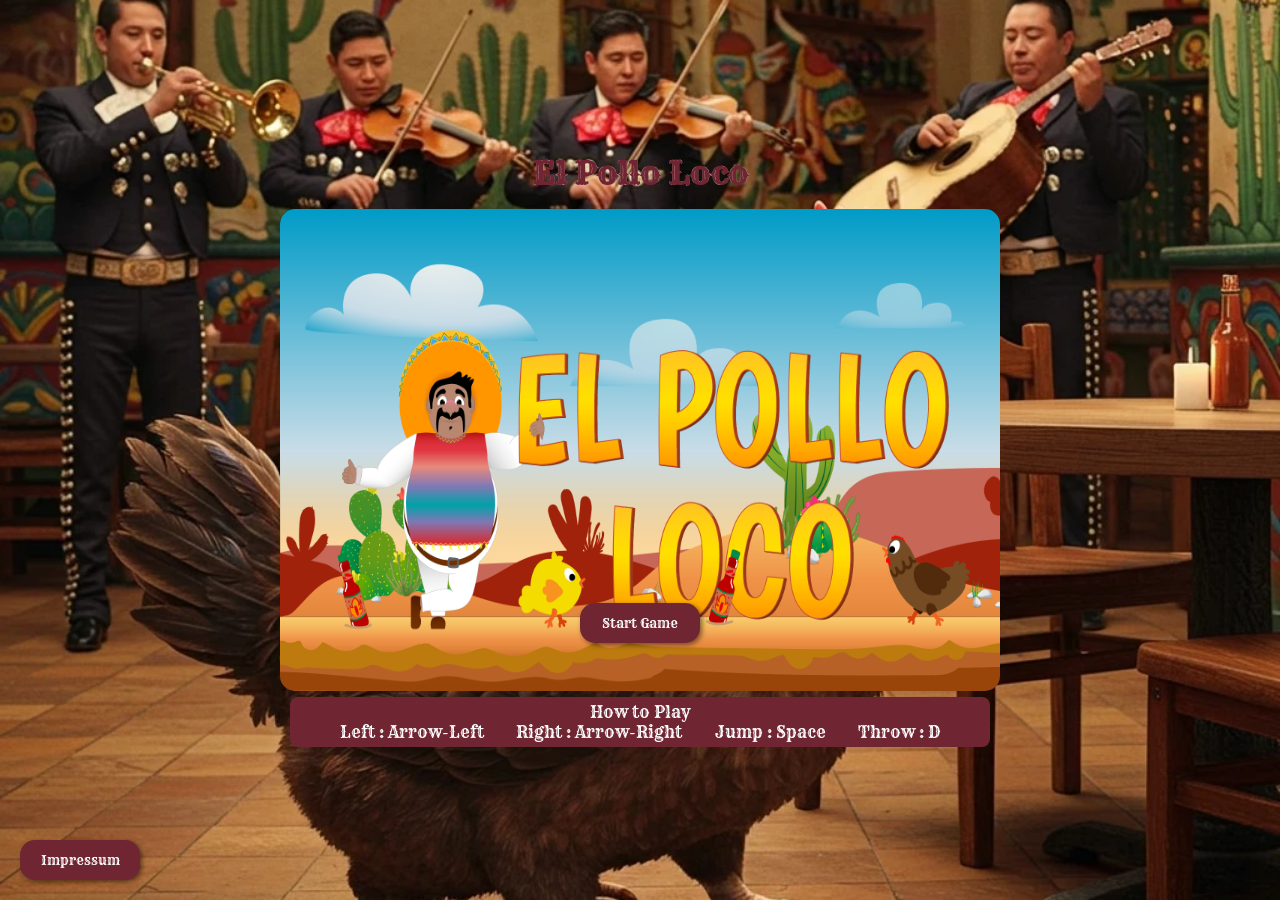
==== index.html @ 9306c900 "added impressum overlay, open and close function" ====
<!DOCTYPE html>
<html lang="en">
<head>
    <meta charset="UTF-8">
    <meta name="viewport" content="width=device-width, initial-scale=1.0">
    <title>El Pollo Loco</title>
    <link rel="stylesheet" href="style.css">
    <link rel="preconnect" href="https://fonts.googleapis.com">
    <link rel="preconnect" href="https://fonts.gstatic.com" crossorigin>
    <link href="https://fonts.googleapis.com/css2?family=Rye&display=swap" rel="stylesheet">
</head>
<body onload="init()">
    <main>
        <button onclick="toggleImpressum()" class="overlay-open">Impressum</button>
        <div class="impressum-overlay hide">
            <div class="impress-header"><h3>Impressum</h3><button onclick="toggleImpressum()" id="close-impressum">X</button></div>
            <div class="impressum-list">
                <span>Robin Bautista Buschmann</span>
                <span>Centa-Herker-Bogen. 23</span>
                <span>80797 München</span>
            </div>
            <div class="impressum-list">
                <h3>Kontakt</h3>
                <span>Telefon: 01726677304</span>
                <span>E-Mail: r.bautistabuschmann@yahoo.de</span>
            </div>
        </div>
        <h1>El Pollo Loco</h1>
        <canvas id="canvas" width="720" height="480"></canvas>
        <div id="info">
            <p>How to Play</p>
            <div id="nav-play"><p>Left : Arrow-Left</p><p>Right : Arrow-Right</p><p>Jump : Space</p><p>Throw : D</p></div>
        </div>
        
        <img id="startOverlay" class="overlay" src="./img/9_intro_outro_screens/start/startscreen_1.png" alt="Game Over" />
        <button class="btn" id="start-btn" onclick="startGame()">Start Game</button>
        <div id="winOverlay" class="overlay hide">
            <div class="overlay-content">
                <img src="./img/You won, you lost/You Win A.png" alt="Game Over" />
                <div class="btn-area">
                    <button class="btn" id="win-restart-btn" onclick="restartGame()">Restart</button>
                    <button class="btn" onclick="window.location.href='index.html'">Home</button>
                </div>
                
            </div>
        </div>
        <div id="loseOverlay" class="overlay hide">
            <div class="overlay-content">
                <img src="./img/You won, you lost/Game Over.png" alt="Game Over" />
                <div class="btn-area">
                    <button class="btn" id="lose-restart-btn" onclick="restartGame()">Restart</button>
                    <button class="btn" onclick="window.location.href='index.html'">Home</button>
                </div>
                
            </div>
        </div>
    </main>
    

    

    </canvas>
    
</body>
<script src="hubs/hubs.js"></script>
<script src="models/drawable-object.class.js"></script>                     
<script src="models/movable-object.class.js"></script>
<script src="models/health-bar.class.js"></script>
<script src="models/coin-bar.class.js"></script>
<script src="models/endboss-bar.class.js"></script>
<script src="models/bottle-bar.class.js"></script>
<script src="models/character.class.js"></script>
<script src="models/chicken.class.js"></script>
<script src="models/chicken-small.class.js"></script>
<script src="models/cloud.class.js"></script>
<script src="models/coin.class.js"></script>
<script src="models/salsa-bottle.class.js"></script>
<script src="models/background-object.class.js"></script>
<script src="models/world.class.js"></script>
<script src="models/keyboard.class.js"></script>
<script src="models/level.class.js"></script>
<script src="models/throwable-object.class.js"></script>
<script src="models/endboss.class.js"></script>
<script src="levels/level1.js"></script>
<script src="js/game.js"></script>

</html>
---- style.css ----
* {
    margin: 0;
    padding: 0;
    box-sizing: border-box;
    position: relative;
    scroll-behavior: smooth;
}


main{
    font-family: "Rye", serif;
    font-weight: 400;
    font-style: normal;
    color: white;
    height: 100dvh;
    width: 100%;
    display: flex;
    align-items: center;
    justify-content: center;
    flex-direction: column;
    background-image: url(./img/background/pollo_loco.png);
    background-size: cover;
    background-position: center;
    h1{
        margin-bottom: 16px;
        color: #702632;
        -webkit-text-stroke: 0.1px white;
    }
}
#info{
    margin-top: 8px;
    border-radius: 8px;
    width: 700px;
    height: 50px;
    background-color: #702632;
    display: flex;
    flex-direction: column;
    justify-content: center;
    align-items: center;
}
#nav-play{
    display: flex;
    flex-direction: row;
    justify-content: space-between;
    width: 600px;
}
canvas{
    background-color: black;
    border-radius: 15px;
}
.overlay {
    position: absolute;   
    width: 720px;          
    height: 482px;         
    background-color: rgba(0, 0, 0, 0.6); 
    display: flex;
    flex-direction: column;
    justify-content: center;
    align-items: center;
    border-radius: 15px;
    z-index: 10;
    img{
        height: 350px;
    }           
}
.overlay-content{
    display: flex;
    justify-content: center;
    align-items: center;
    flex-direction: column;
}
.hide{
    display: none;
}
#start-btn {
    position: absolute;
    z-index: 15;
    top: 67%; 
    left: 50%;
    transform: translateX(-50%); 
}
.btn{
    background-color: #702632; 
    color: white;
    border-radius: 15px;
    height: 40px;
    width: 120px;
    font-family: "Rye", serif;
    border: none;
    box-shadow: 2px 2px 5px rgba(0, 0, 0, 0.5);
}
.btn:hover{
    cursor: pointer;
        filter: drop-shadow(0px 0px 4px #ffffff);
}
.btn-area{
    display: flex;
    justify-content: space-between;
    width: 250px;
}
.impressum-overlay{
    background-color: #702632;
    position: fixed;
    top: 50%;
    left: 50%;
    transform: translate(-50%, -50%);
    z-index: 12;
    padding: 18px;
    border-radius: 5px;
    h3{
            color: black;
            font-size: 32px;
            margin-bottom: 8px;
        }
    .impress-header{
        display: flex;
        justify-content: space-between;
        align-items: center;
        h2{
            color: black;
            font-size: 42px;
        }
        #close-impressum{
            background: transparent;
            border: none;
            font-weight: 600;
            font-size: 20px;
            
        }
        #close-impressum:hover{
            cursor: pointer;
            color: yellow;
        }
    }
    .impressum-list{
        display: flex;
        flex-direction: column;
    }
    
}

.overlay-open{
    position: fixed;
    bottom: 20px; 
    left: 20px;
    background-color: #702632; 
    color: white;
    border-radius: 15px;
    height: 40px;
    width: 120px;
    font-family: "Rye", serif;
    border: none;
    box-shadow: 2px 2px 5px rgba(0, 0, 0, 0.5);   
}
.overlay-open:hover{
    cursor: pointer;
    filter: drop-shadow(0px 0px 4px #ffffff);
}
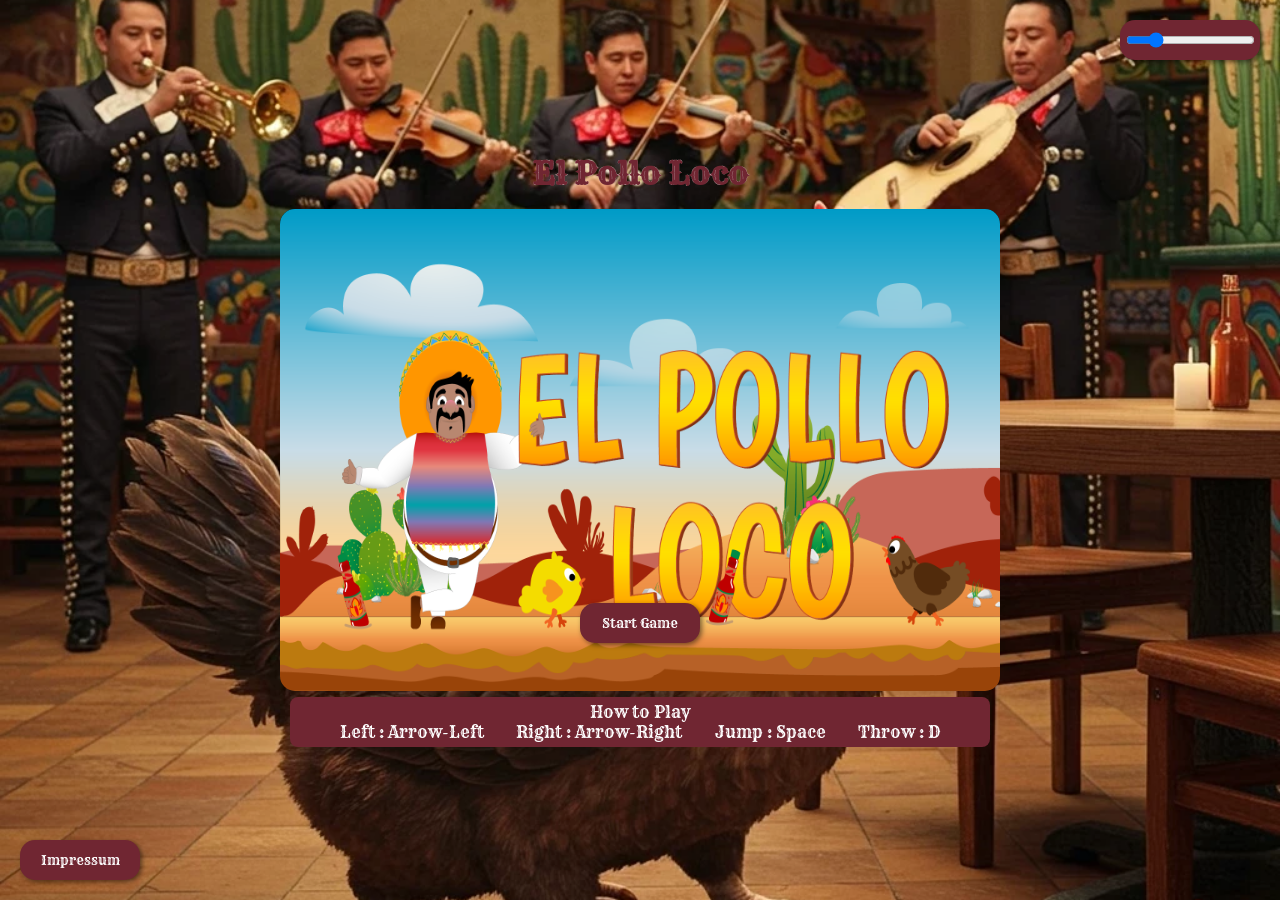
==== commit 07f36d83: "added background music" ====
--- a/index.html
+++ b/index.html
@@ -12,6 +12,9 @@
 <body onload="init()">
     <main>
         <button onclick="toggleImpressum()" class="overlay-open">Impressum</button>
+        <div class="slider">
+        <input type="range" oninput="Soundhub.objSetVolume()" id="volume" min="0" max="1" step="0.01" value="0.2">
+        </div>
         <div class="impressum-overlay hide">
             <div class="impress-header"><h3>Impressum</h3><button onclick="toggleImpressum()" id="close-impressum">X</button></div>
             <div class="impressum-list">
--- a/style.css
+++ b/style.css
@@ -104,7 +104,7 @@
     top: 50%;
     left: 50%;
     transform: translate(-50%, -50%);
-    z-index: 12;
+    z-index: 16;
     padding: 18px;
     border-radius: 5px;
     h3{
@@ -155,4 +155,16 @@
 .overlay-open:hover{
     cursor: pointer;
     filter: drop-shadow(0px 0px 4px #ffffff);
+}
+.slider{
+    position: fixed;
+    top: 20px;
+    right: 20px;
+    background-color: #702632;
+    width: 140px;
+    height: 40px;
+    display: flex;
+    justify-content: center;
+    border-radius: 15px;
+    box-shadow: 2px 2px 5px rgba(0, 0, 0, 0.5);
 }
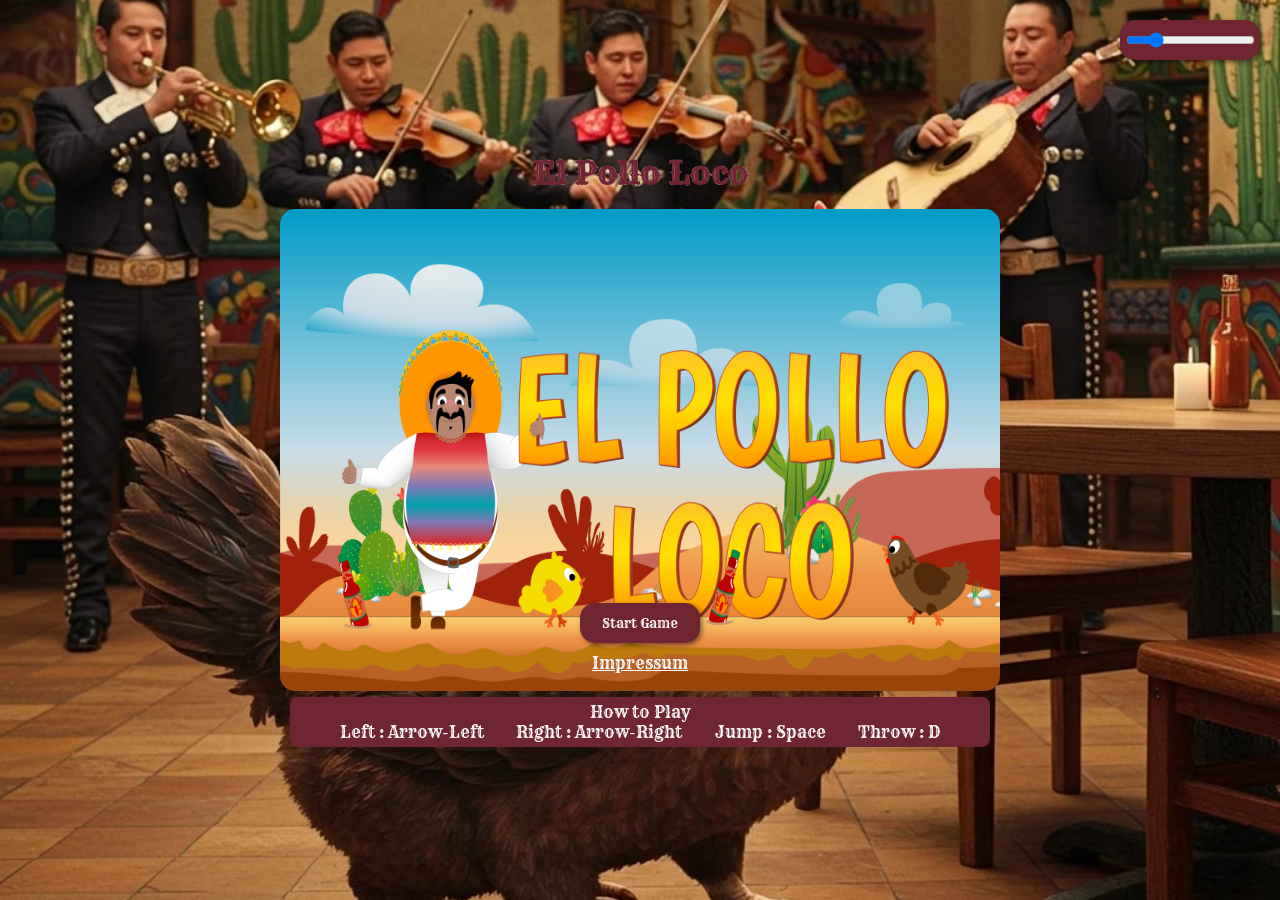
==== commit f19c5383: "added impressum" ====
--- a/index.html
+++ b/index.html
@@ -11,11 +11,16 @@
 </head>
 <body onload="init()">
     <main>
-        <button onclick="toggleImpressum()" class="overlay-open">Impressum</button>
+        <div id="rotateOverlay">
+            <div class="rotate-icon">
+                <img src="img/rotate/rotate.gif" alt="">
+            </div>
+        </div>
+        <!-- <button onclick="toggleImpressum()" class="overlay-open">Impressum</button> -->
         <div class="slider">
         <input type="range" oninput="Soundhub.objSetVolume()" id="volume" min="0" max="1" step="0.01" value="0.2">
         </div>
-        <div class="impressum-overlay hide">
+        <!-- <div class="impressum-overlay hide">
             <div class="impress-header"><h3>Impressum</h3><button onclick="toggleImpressum()" id="close-impressum">X</button></div>
             <div class="impressum-list">
                 <span>Robin Bautista Buschmann</span>
@@ -27,9 +32,17 @@
                 <span>Telefon: 01726677304</span>
                 <span>E-Mail: r.bautistabuschmann@yahoo.de</span>
             </div>
-        </div>
+        </div> -->
         <h1>El Pollo Loco</h1>
         <canvas id="canvas" width="720" height="480"></canvas>
+        <div id="moveButtons">
+            <button id="touchWalkLeftButton">&#129104;</button>
+            <button id="touchWalkRightButton">&#129106;</button>
+        </div>
+        <div id="actionButtons">
+            <button id="touchJumpButton">Space</button>
+            <button id="touchThrowBottleButton">D</button>
+        </div>
         <div id="info">
             <p>How to Play</p>
             <div id="nav-play"><p>Left : Arrow-Left</p><p>Right : Arrow-Right</p><p>Jump : Space</p><p>Throw : D</p></div>
@@ -37,6 +50,7 @@
         
         <img id="startOverlay" class="overlay" src="./img/9_intro_outro_screens/start/startscreen_1.png" alt="Game Over" />
         <button class="btn" id="start-btn" onclick="startGame()">Start Game</button>
+        <a id="impress" href="impressum.html">Impressum</a>
         <div id="winOverlay" class="overlay hide">
             <div class="overlay-content">
                 <img src="./img/You won, you lost/You Win A.png" alt="Game Over" />
@@ -58,11 +72,6 @@
             </div>
         </div>
     </main>
-    
-
-    
-
-    </canvas>
     
 </body>
 <script src="hubs/hubs.js"></script>
--- a/style.css
+++ b/style.css
@@ -25,6 +25,9 @@
         margin-bottom: 16px;
         color: #702632;
         -webkit-text-stroke: 0.1px white;
+        @media (max-width: 1024px){
+            display: none;
+        }
     }
 }
 #info{
@@ -37,6 +40,9 @@
     flex-direction: column;
     justify-content: center;
     align-items: center;
+    @media (max-width: 1024px){
+        display: none;
+    }
 }
 #nav-play{
     display: flex;
@@ -47,6 +53,11 @@
 canvas{
     background-color: black;
     border-radius: 15px;
+    @media (max-width: 1024px){
+        width: 100%;
+        height: 100%;
+    }
+    
 }
 .overlay {
     position: absolute;   
@@ -59,8 +70,16 @@
     align-items: center;
     border-radius: 15px;
     z-index: 10;
+    @media (max-width: 1024px){
+        width: 100%;
+        height: 100%;
+    }
     img{
         height: 350px;
+        @media (max-width: 1024px){
+            height: 315px;
+        }
+        
     }           
 }
 .overlay-content{
@@ -167,4 +186,76 @@
     justify-content: center;
     border-radius: 15px;
     box-shadow: 2px 2px 5px rgba(0, 0, 0, 0.5);
-}+}
+#rotateOverlay {
+    position: fixed;
+    top: 0;
+    left: 0;
+    width: 100%;
+    height: 100%;
+    background-color: rgba(0,0,0,1);
+    color: white;
+    display: none;
+    justify-content: center;
+    align-items: center;
+    font-size: 24px;
+    z-index: 20;
+
+    .rotate-icon {
+        font-size: 80px;
+        margin-bottom: 20px;
+    }
+}
+
+#moveButtons{
+    display: none;
+    position: absolute;
+    z-index: 97;
+    left: 40px;
+    bottom: 2px;
+    gap: 10px;
+
+    button{
+        padding: 10px;
+        padding-left: 20px;
+        padding-right: 20px;
+        margin: 5px;
+        font-size: 1.5rem;
+        background-color: rgb(255, 165, 0, 0.5);
+        color: white;
+        border-radius: 15px;
+        border: none;
+    }
+}
+#actionButtons{
+    display: none;
+    position: absolute;
+    z-index: 97;
+    right: 40px;
+    bottom: 2px;
+
+    button{
+        padding: 10px;
+        padding-left: 20px;
+        padding-right: 20px;
+        margin: 5px;
+        font-size: 1.5rem;
+        background-color: rgb(255, 165, 0, 0.5);
+        color: white;
+        border-radius: 15px;
+        border: none;
+    }
+}
+#impress{
+    position: absolute;
+    z-index: 15;
+    top: 67%;
+    left: 50%;
+    transform: translateX(-50%);
+    color: white;
+    margin-top: 50px;
+}
+#impress:hover{
+    cursor: pointer;
+    color: yellow;
+}
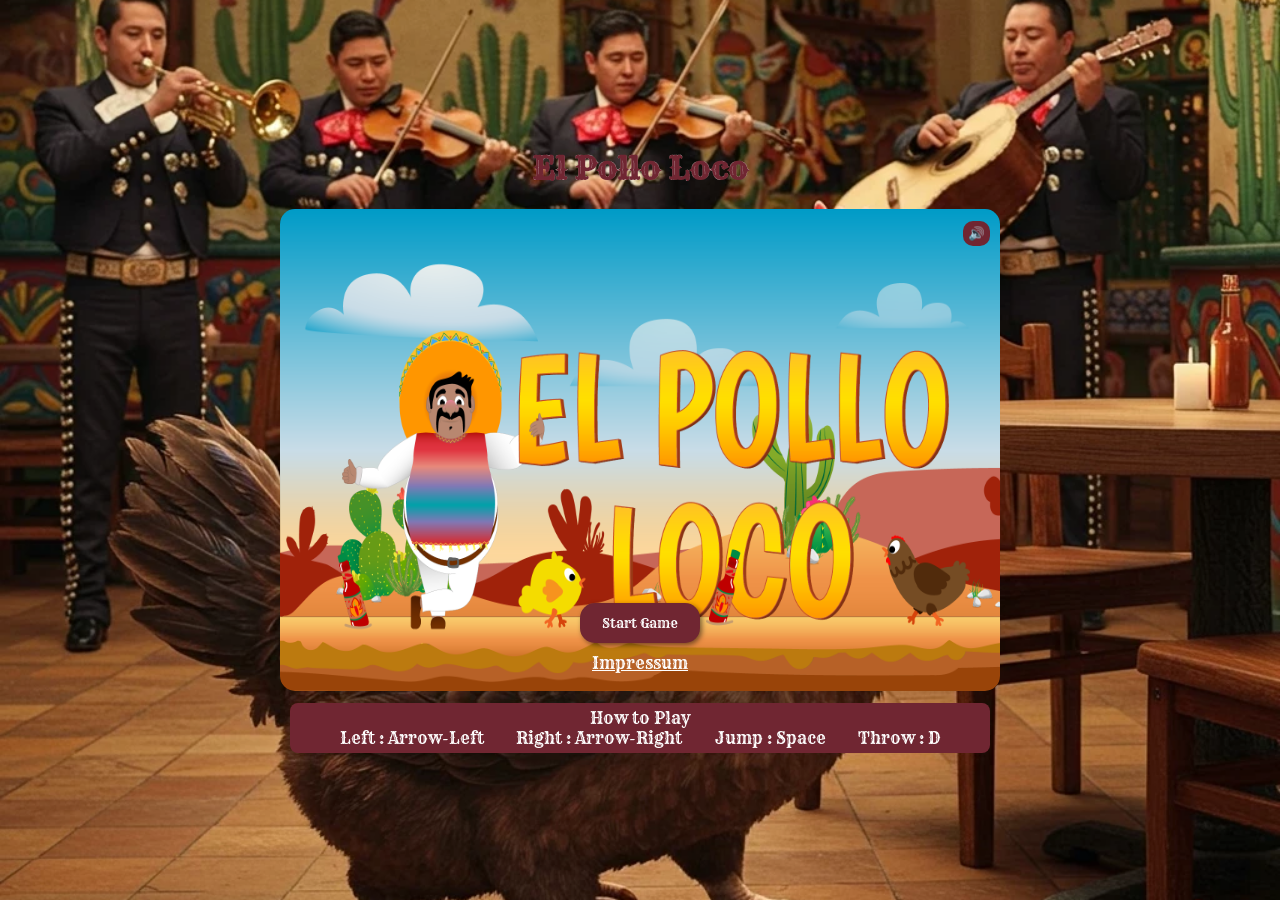
==== commit be1a5699: "added mute button, deleted volume slider and optimized buttons for resp" ====
--- a/index.html
+++ b/index.html
@@ -17,9 +17,9 @@
             </div>
         </div>
         <!-- <button onclick="toggleImpressum()" class="overlay-open">Impressum</button> -->
-        <div class="slider">
+        <!-- <div class="slider">
         <input type="range" oninput="Soundhub.objSetVolume()" id="volume" min="0" max="1" step="0.01" value="0.2">
-        </div>
+        </div> -->
         <!-- <div class="impressum-overlay hide">
             <div class="impress-header"><h3>Impressum</h3><button onclick="toggleImpressum()" id="close-impressum">X</button></div>
             <div class="impressum-list">
@@ -34,7 +34,19 @@
             </div>
         </div> -->
         <h1>El Pollo Loco</h1>
-        <canvas id="canvas" width="720" height="480"></canvas>
+        <div class="canvas-container">
+            <canvas id="canvas" width="720" height="480"></canvas>
+            <button id="muteButton" onclick="Soundhub.toggleMute(); this.blur();">🔊</button>
+            <div id="moveButtons">
+                <button id="touchWalkLeftButton">&#129104;</button>
+                <button id="touchWalkRightButton">&#129106;</button>
+            </div>
+            <div id="actionButtons">
+                <button id="touchJumpButton">Space</button>
+                <button id="touchThrowBottleButton">D</button>
+            </div>
+        </div>
+        <!-- <canvas id="canvas" width="720" height="480"></canvas>
         <div id="moveButtons">
             <button id="touchWalkLeftButton">&#129104;</button>
             <button id="touchWalkRightButton">&#129106;</button>
@@ -42,7 +54,7 @@
         <div id="actionButtons">
             <button id="touchJumpButton">Space</button>
             <button id="touchThrowBottleButton">D</button>
-        </div>
+        </div> -->
         <div id="info">
             <p>How to Play</p>
             <div id="nav-play"><p>Left : Arrow-Left</p><p>Right : Arrow-Right</p><p>Jump : Space</p><p>Throw : D</p></div>
--- a/style.css
+++ b/style.css
@@ -22,7 +22,7 @@
     background-size: cover;
     background-position: center;
     h1{
-        margin-bottom: 16px;
+        margin-bottom: 23px;
         color: #702632;
         -webkit-text-stroke: 0.1px white;
         @media (max-width: 1024px){
@@ -50,6 +50,12 @@
     justify-content: space-between;
     width: 600px;
 }
+.canvas-container{
+    @media (max-width: 1024px){
+        width: 100%;
+        height: 98%;
+    }
+}
 canvas{
     background-color: black;
     border-radius: 15px;
@@ -117,7 +123,7 @@
     justify-content: space-between;
     width: 250px;
 }
-.impressum-overlay{
+/* .impressum-overlay{
     background-color: #702632;
     position: fixed;
     top: 50%;
@@ -156,7 +162,7 @@
         flex-direction: column;
     }
     
-}
+} */
 
 .overlay-open{
     position: fixed;
@@ -210,10 +216,14 @@
 #moveButtons{
     display: none;
     position: absolute;
-    z-index: 97;
+    z-index: 9;
     left: 40px;
     bottom: 2px;
     gap: 10px;
+    @media (max-width: 1366px){
+        display: flex;
+    }
+
 
     button{
         padding: 10px;
@@ -230,9 +240,12 @@
 #actionButtons{
     display: none;
     position: absolute;
-    z-index: 97;
+    z-index: 9;
     right: 40px;
     bottom: 2px;
+    @media (max-width: 1366px){
+        display: flex;
+    }
 
     button{
         padding: 10px;
@@ -259,3 +272,16 @@
     cursor: pointer;
     color: yellow;
 }
+
+#muteButton{
+    position: absolute;
+    right: 10px;
+    top: 10px;
+    z-index: 19;
+    padding: 5px;
+    color: white;
+    background-color: #702632;
+    border: none;
+    border-radius: 10px;
+    cursor: pointer;
+}
